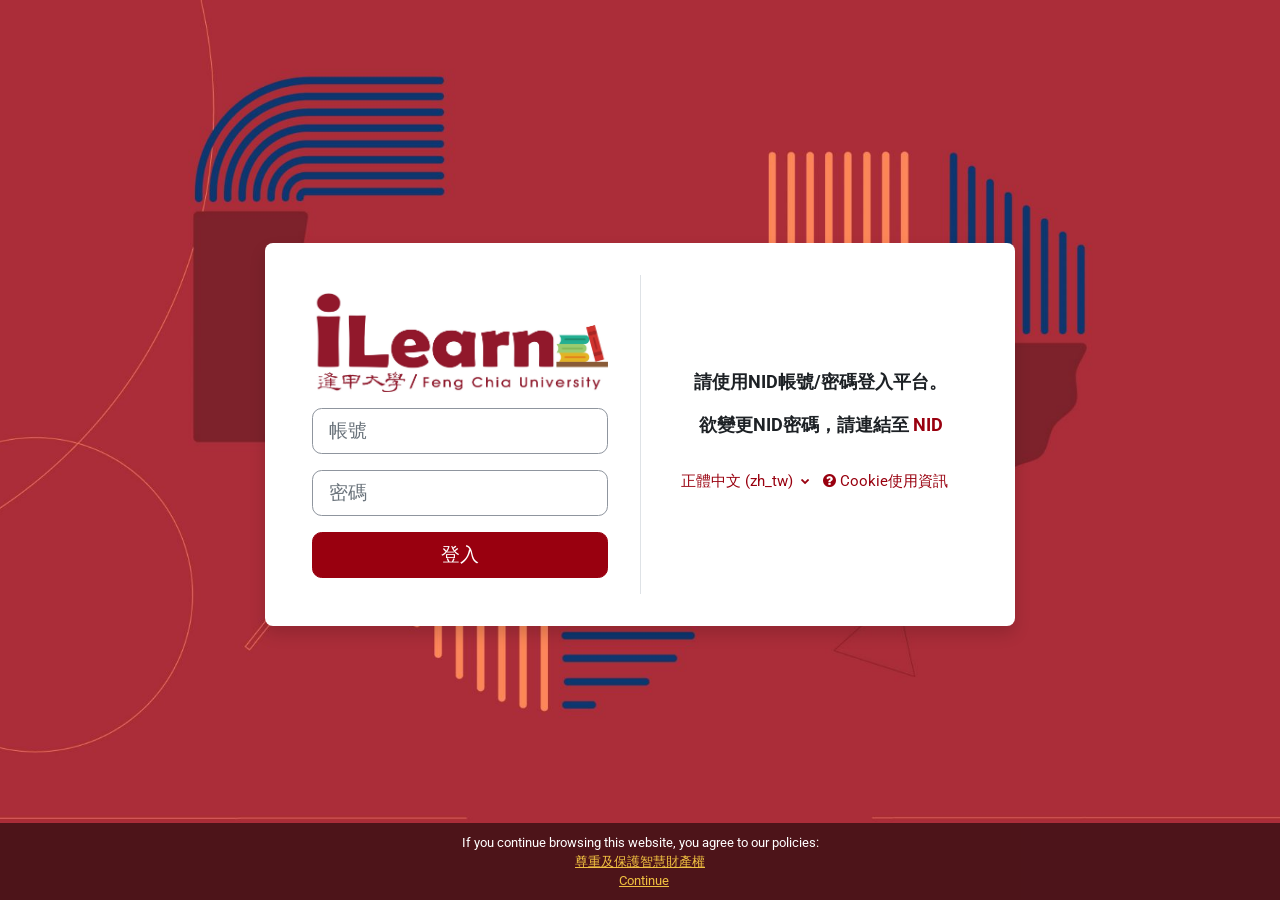
==== login.html @ fcb7b708 "feat: Add main pages for iLearn platform including index and login - Created index.html for the home" ====
<!DOCTYPE html>
<html dir="ltr" lang="zh" xml:lang="zh">
<head>
    <title>登入本網站 | iLearn</title>
    <link rel="shortcut icon" href="assets/favicon.ico" />
    <meta http-equiv="Content-Type" content="text/html; charset=utf-8" />
    <meta name="viewport" content="width=device-width, initial-scale=1.0">
    <link rel="preconnect" href="https://fonts.googleapis.com">
    <link rel="preconnect" href="https://fonts.gstatic.com" crossorigin>
    <link href="https://fonts.googleapis.com/css2?family=Roboto:ital,wght@0,300;0,400;0,500;0,700;1,400&display=swap" rel="stylesheet">
    <link rel="stylesheet" type="text/css" href="all.css" />
    <link rel="stylesheet" href="https://cdnjs.cloudflare.com/ajax/libs/font-awesome/4.7.0/css/font-awesome.min.css">
    <style>
        #page-login-index #page {
            background-image: url('assets/login_background.png') !important;
            background-size: cover;
            background-position: center;
        }

        html, body { height: 100%; margin: 0; }
        #page-wrapper { min-height: 100vh; display: flex; flex-direction: column; }
        #page { flex: 1; display: flex; flex-direction: column; min-height: 100vh; }
        #page-content { flex: 1; display: flex; min-height: 100vh; }
        #region-main-box { display: flex; flex: 1; }
        #region-main { display: flex; flex: 1; align-items: center; justify-content: center; }
        .login-wrapper { width: 100%; display: flex; align-items: center; justify-content: center; min-height: 100vh; }

        #page-login-index .loginform.hastwocolumns {
            margin-left: auto !important;
            margin-right: auto !important;
        }

        .dropdown-menu { display: none; }
        .dropdown-menu.show { display: block; }

        .cookie-bar {
            position: fixed;
            bottom: 0;
            left: 0;
            right: 0;
            background: rgba(0, 0, 0, 0.55);
            color: #fff;
            padding: 0.6rem 2rem;
            font-size: 0.8rem;
            z-index: 9999;
            text-align: center;
        }
        .cookie-bar a { color: #f0c040; text-decoration: underline; }
        .cookie-bar .btn-continue {
            background: none;
            border: none;
            color: #f0c040;
            cursor: pointer;
            font-size: 0.8rem;
            text-decoration: underline;
            padding: 0;
            margin-left: 0.5rem;
        }
        .cookie-bar .btn-continue:hover { color: #fff; }
    </style>
</head>
<body id="page-login-index" class="format-site path-login chrome dir-ltr lang-zh_tw yui-skin-sam yui3-skin-sam ilearn-fcu-edu-tw pagelayout-login course-1 context-1 notloggedin moove-login jsenabled">

<div class="toast-wrapper mx-auto py-0 fixed-top" role="status" aria-live="polite"></div>

<div id="page-wrapper">
    <div id="page" class="container-fluid mt-0">
        <div id="page-content" class="row m-0">
            <div id="region-main-box" class="col-12 p-0">
                <section id="region-main" class="col-12 h-100 p-0" aria-label="內容">
                    <div class="login-wrapper">
                        <div class="login-container">
                            <div role="main">
                                <span id="maincontent"></span>
                                <div class="loginform row hastwocolumns">

                                    <div class="col-lg-6 col-md-12 left-column">
                                        <div id="loginlogo" class="login-logo">
                                            <img id="logoimage"
                                                src="assets/moodle4_log.jpg"
                                                class="img-fluid"
                                                alt="iLearn" />
                                            <h1 class="login-heading sr-only">登入到iLearn</h1>
                                        </div>

                                        <form class="login-form" action="#" method="post" id="login">
                                            <input type="hidden" name="logintoken" value="">
                                            <div class="login-form-username form-group">
                                                <label for="username" class="sr-only">帳號</label>
                                                <input type="text"
                                                    name="username"
                                                    id="username"
                                                    class="form-control form-control-lg"
                                                    value=""
                                                    placeholder="帳號"
                                                    autocomplete="username">
                                            </div>
                                            <div class="login-form-password form-group">
                                                <label for="password" class="sr-only">密碼</label>
                                                <input type="password"
                                                    name="password"
                                                    id="password"
                                                    value=""
                                                    class="form-control form-control-lg"
                                                    placeholder="密碼"
                                                    autocomplete="current-password">
                                            </div>
                                            <div class="login-form-submit form-group">
                                                <button class="btn btn-primary btn-block btn-lg" type="submit" id="loginbtn">登入</button>
                                            </div>
                                        </form>
                                    </div>

                                    <div class="col-lg-6 col-md-12 right-column">
                                        <div class="column-content">
                                            <p style="text-align:center;">
                                                <strong style="font-size:large;">請使用NID帳號/密碼登入平台。</strong>
                                            </p>
                                            <p style="text-align:center;">
                                                <strong style="font-size:large;">欲變更NID密碼，請連結至
                                                    <a href="https://netid.fcu.edu.tw/" target="_blank" rel="noreferrer noopener">NID</a>
                                                </strong>
                                            </p>

                                            <div class="d-flex mt-2">
                                                <div class="login-languagemenu">
                                                    <div class="action-menu moodle-actionmenu">
                                                        <div class="menubar d-flex">
                                                            <div class="action-menu-trigger">
                                                                <div class="dropdown">
                                                                    <a href="#"
                                                                        tabindex="0"
                                                                        class="dropdown-toggle icon-no-margin"
                                                                        id="lang-toggle-login"
                                                                        aria-label="正體中文 ‎(zh_tw)‎"
                                                                        data-toggle="dropdown"
                                                                        role="button"
                                                                        aria-haspopup="true"
                                                                        aria-expanded="false">
                                                                        正體中文 ‎(zh_tw)‎
                                                                        <b class="caret"></b>
                                                                    </a>
                                                                    <div class="dropdown-menu menu dropdown-menu-right" aria-labelledby="lang-toggle-login" role="menu">
                                                                        <a href="#" class="dropdown-item menu-action" role="menuitem">正體中文 ‎(zh_tw)‎</a>
                                                                        <a href="#" class="dropdown-item menu-action" role="menuitem">English ‎(en)‎</a>
                                                                    </div>
                                                                </div>
                                                            </div>
                                                        </div>
                                                    </div>
                                                </div>
                                                <button type="button" class="ml-auto btn btn-link" id="cookieInfoBtn">
                                                    <i class="fa fa-question-circle"></i> Cookie使用資訊
                                                </button>
                                            </div>
                                        </div>
                                    </div>

                                </div>
                            </div>
                        </div>
                    </div>
                </section>
            </div>
        </div>
    </div>
</div>

<div class="cookie-bar" id="cookieBar">
    If you continue browsing this website, you agree to our policies:<br>
    <a href="#">尊重及保護智慧財產權</a><br>
    <button class="btn-continue" onclick="document.getElementById('cookieBar').style.display='none'">Continue</button>
</div>

<div class="modal fade" id="cookieModal" tabindex="-1" role="dialog" aria-labelledby="cookieModalLabel" aria-hidden="true">
    <div class="modal-dialog modal-dialog-centered" role="document">
        <div class="modal-content">
            <div class="modal-header">
                <h5 class="modal-title" id="cookieModalLabel">Cookie使用資訊</h5>
                <button type="button" class="close" data-dismiss="modal" aria-label="Close">
                    <span aria-hidden="true">&times;</span>
                </button>
            </div>
            <div class="modal-body">
                <p>本網站使用 Cookie 以改善您的瀏覽體驗。繼續使用本網站即表示您同意我們的 Cookie 使用政策。</p>
            </div>
            <div class="modal-footer">
                <button type="button" class="btn btn-secondary" data-dismiss="modal">關閉</button>
            </div>
        </div>
    </div>
</div>

<script src="https://cdn.jsdelivr.net/npm/jquery@3.6.1/dist/jquery.min.js"></script>
<script src="https://cdn.jsdelivr.net/npm/bootstrap@4.6.2/dist/js/bootstrap.bundle.min.js"></script>
<script>
    document.getElementById('cookieInfoBtn').addEventListener('click', function() {
        $('#cookieModal').modal('show');
    });
</script>
</body>
</html>
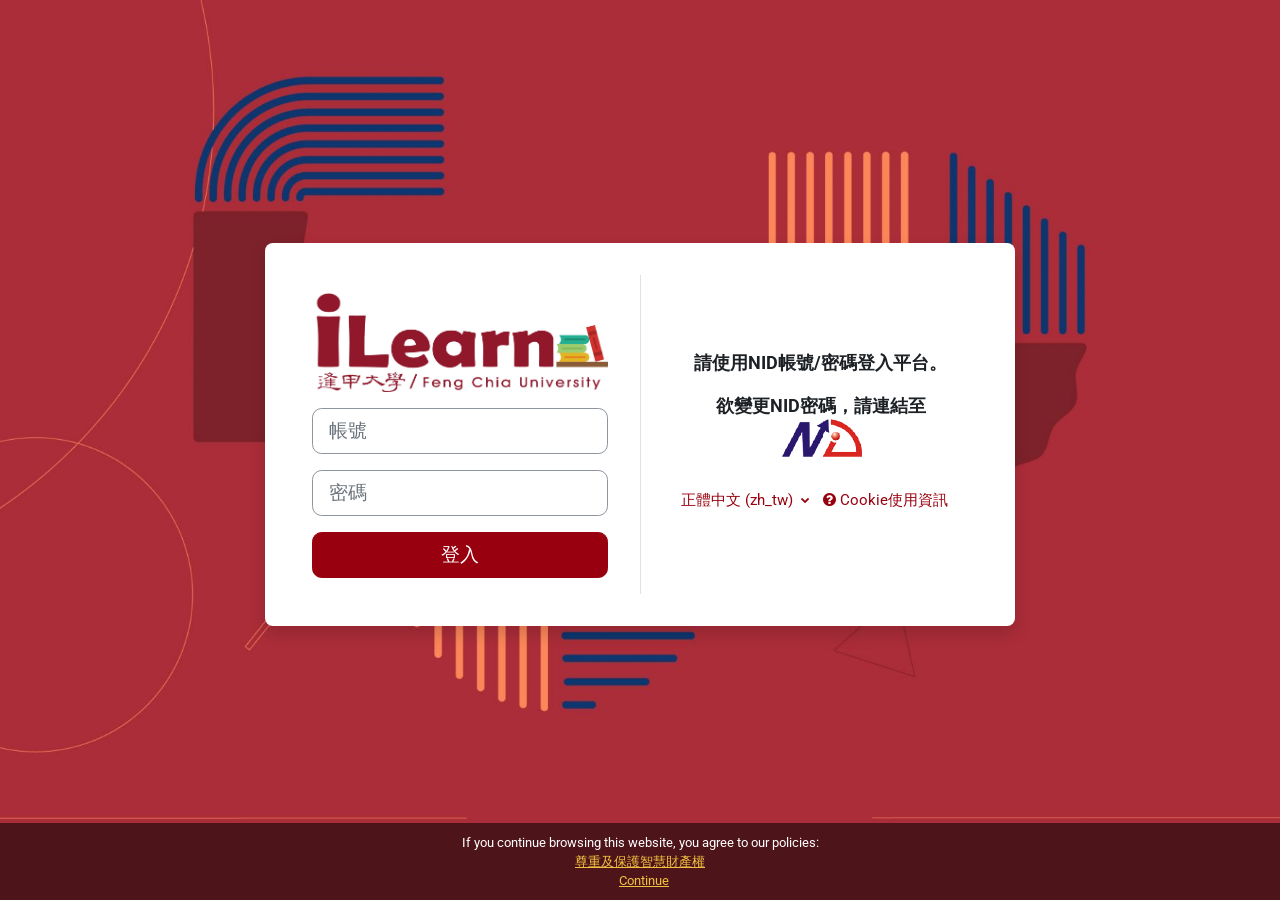
==== commit 1db6e7d6: "chore: clean up code structure and remove unused code blocks" ====
--- a/login.html
+++ b/login.html
@@ -118,7 +118,9 @@
                                             </p>
                                             <p style="text-align:center;">
                                                 <strong style="font-size:large;">欲變更NID密碼，請連結至
-                                                    <a href="https://netid.fcu.edu.tw/" target="_blank" rel="noreferrer noopener">NID</a>
+                                                    <a href="https://netid.fcu.edu.tw/" target="_blank" rel="noreferrer noopener">
+                                                        <img src="assets/NID_logo.png" alt="NID" style="vertical-align:middle;margin-left:4px;" />
+                                                    </a>
                                                 </strong>
                                             </p>
 
